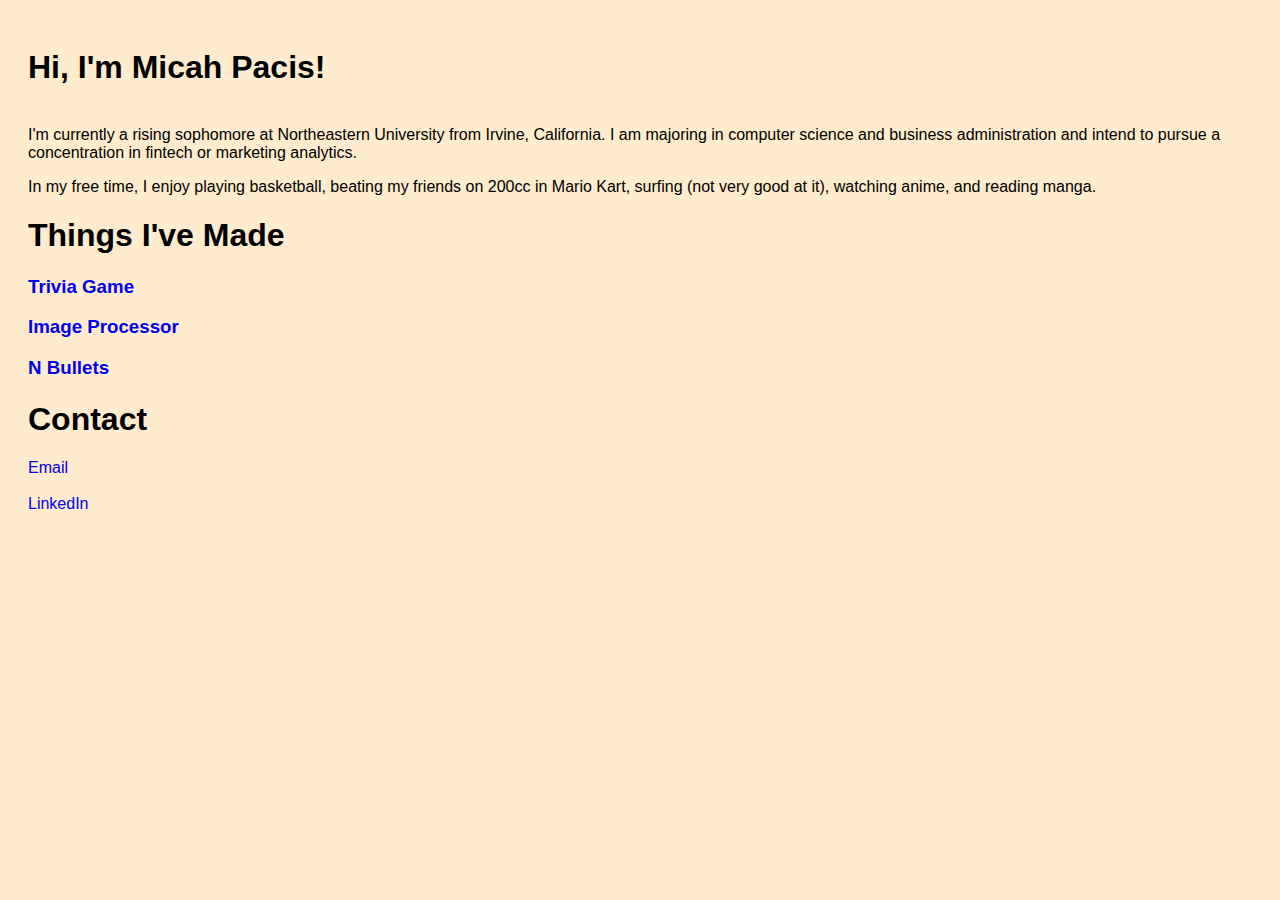
==== index.html @ e3245715 "adding content" ====
<!DOCTYPE html>
<html lang="en">
<html>


<head>
    <title>
        Micah Pacis
    </title>
    <link rel = "stylesheet" type = "text/css" href = "style.css" />
</head>

<body>

<p>
    <h1> Hi, I'm Micah Pacis!</h1>
    <br>
    I'm currently a rising sophomore at Northeastern University from Irvine, California. I am majoring in computer science and
    business administration and intend to pursue a concentration in fintech or marketing analytics.
</p>
<p>
    In my free time, I enjoy playing basketball, beating my friends on 200cc in Mario Kart, surfing (not very good at it), watching anime,
    and reading manga.
</p>

<p>
    <h1>Things I've Made</h1>
<h3>
    <a href="html/triviaGame.html" style="text-decoration: none">Trivia Game</a>
</h3>

<h3>
    <a href="html/imageProcessor.html" style="text-decoration: none">Image Processor</a>
</h3>

<h3> <a href="html/nBullets.html" style="text-decoration: none">N Bullets</a></h3>


<p>
    <h1> Contact</h1>
<a href="mailto: pacis.m@northeastern.edu" style="text-decoration: none">Email</a>
<br>
<br>
<a href="https://www.linkedin.com/in/micah-pacis-173a13194" style="text-decoration: none">LinkedIn</a>
</p>


</body>

</html>
---- style.css ----
#header {
    background-color: lightblue;
    color: purple;
}
.header-title {
    text-align: center;
}

body {
    padding: 20px;
    background-color: blanchedalmond;
    font-family: 'Inter', sans-serif;
}

video {
    display: block;
    margin: auto;
}
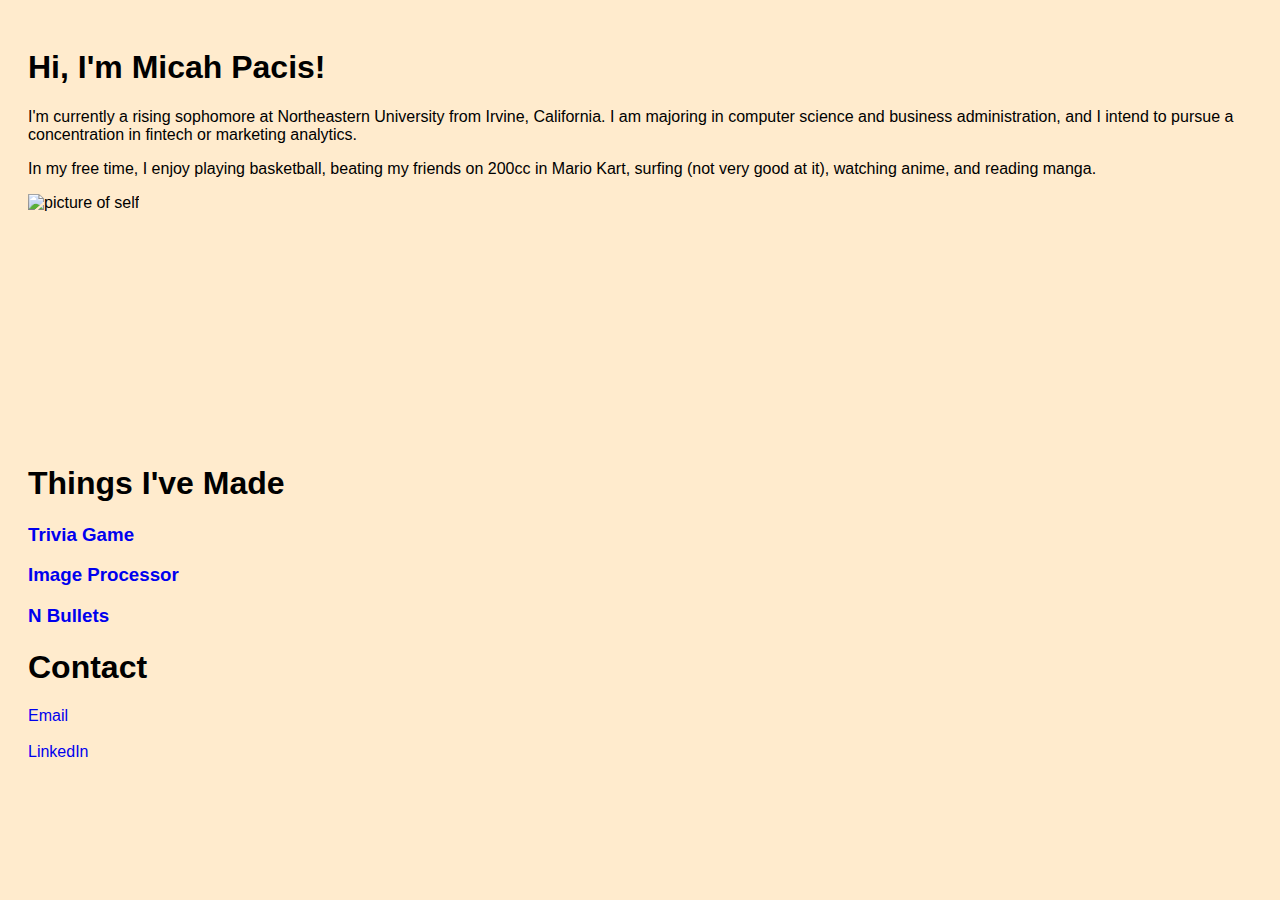
==== commit 2e0af249: "adding content and picture" ====
--- a/index.html
+++ b/index.html
@@ -4,6 +4,7 @@
 
 
 <head>
+    <meta charset="UTF-8">
     <title>
         Micah Pacis
     </title>
@@ -12,37 +13,63 @@
 
 <body>
 
-<p>
-    <h1> Hi, I'm Micah Pacis!</h1>
-    <br>
-    I'm currently a rising sophomore at Northeastern University from Irvine, California. I am majoring in computer science and
-    business administration and intend to pursue a concentration in fintech or marketing analytics.
-</p>
-<p>
-    In my free time, I enjoy playing basketball, beating my friends on 200cc in Mario Kart, surfing (not very good at it), watching anime,
-    and reading manga.
-</p>
 
-<p>
-    <h1>Things I've Made</h1>
-<h3>
-    <a href="html/triviaGame.html" style="text-decoration: none">Trivia Game</a>
-</h3>
-
-<h3>
-    <a href="html/imageProcessor.html" style="text-decoration: none">Image Processor</a>
-</h3>
-
-<h3> <a href="html/nBullets.html" style="text-decoration: none">N Bullets</a></h3>
+<div class = "picture-info-wrapper">
 
 
-<p>
+
+    <div class = "intro">
+
+        <h1> Hi, I'm Micah Pacis!</h1>
+        <p>
+            I'm currently a rising sophomore at Northeastern University from Irvine, California. I am majoring in computer science and
+            business administration, and I intend to pursue a concentration in fintech or marketing analytics.
+
+        </p>
+        <p>
+
+            In my free time, I enjoy playing basketball, beating my friends on 200cc in Mario Kart, surfing (not very good at it), watching anime,
+            and reading manga.
+        </p>
+    </div>
+
+    <div class = "self-picture" >
+
+        <img src="self-pic.jpg" alt="picture of self">
+
+
+    </div>
+
+
+</div>
+
+
+
+
+
+<div class = "project-overview">
+    <h1>Things I've Made</h1>
+    <h3>
+        <a href="html/triviaGame.html" style="text-decoration: none">Trivia Game</a>
+    </h3>
+
+    <h3>
+        <a href="html/imageProcessor.html" style="text-decoration: none">Image Processor</a>
+    </h3>
+
+    <h3> <a href="html/nBullets.html" style="text-decoration: none">N Bullets</a></h3>
+</div>
+
+
+<div class = "contact-info">
     <h1> Contact</h1>
-<a href="mailto: pacis.m@northeastern.edu" style="text-decoration: none">Email</a>
-<br>
-<br>
-<a href="https://www.linkedin.com/in/micah-pacis-173a13194" style="text-decoration: none">LinkedIn</a>
-</p>
+    <a href="mailto: pacis.m@northeastern.edu" style="text-decoration: none">Email</a>
+    <br>
+    <br>
+    <a href="https://www.linkedin.com/in/micah-pacis-173a13194" style="text-decoration: none">LinkedIn</a>
+    </p>
+</div>
+
 
 
 </body>
--- a/style.css
+++ b/style.css
@@ -16,3 +16,29 @@
     display: block;
     margin: auto;
 }
+
+.center {
+    display: block;
+    margin-left: auto;
+    margin-right: auto;
+    text-align: center;
+}
+
+.self-picture {
+    height: 250px;
+    width: 300px;
+}
+
+
+.intro {
+
+
+}
+
+img {
+    max-width: 100%;
+    max-height: 100%;
+    object-fit: contain;
+    margin-left: auto;
+    margin-right: auto;
+}
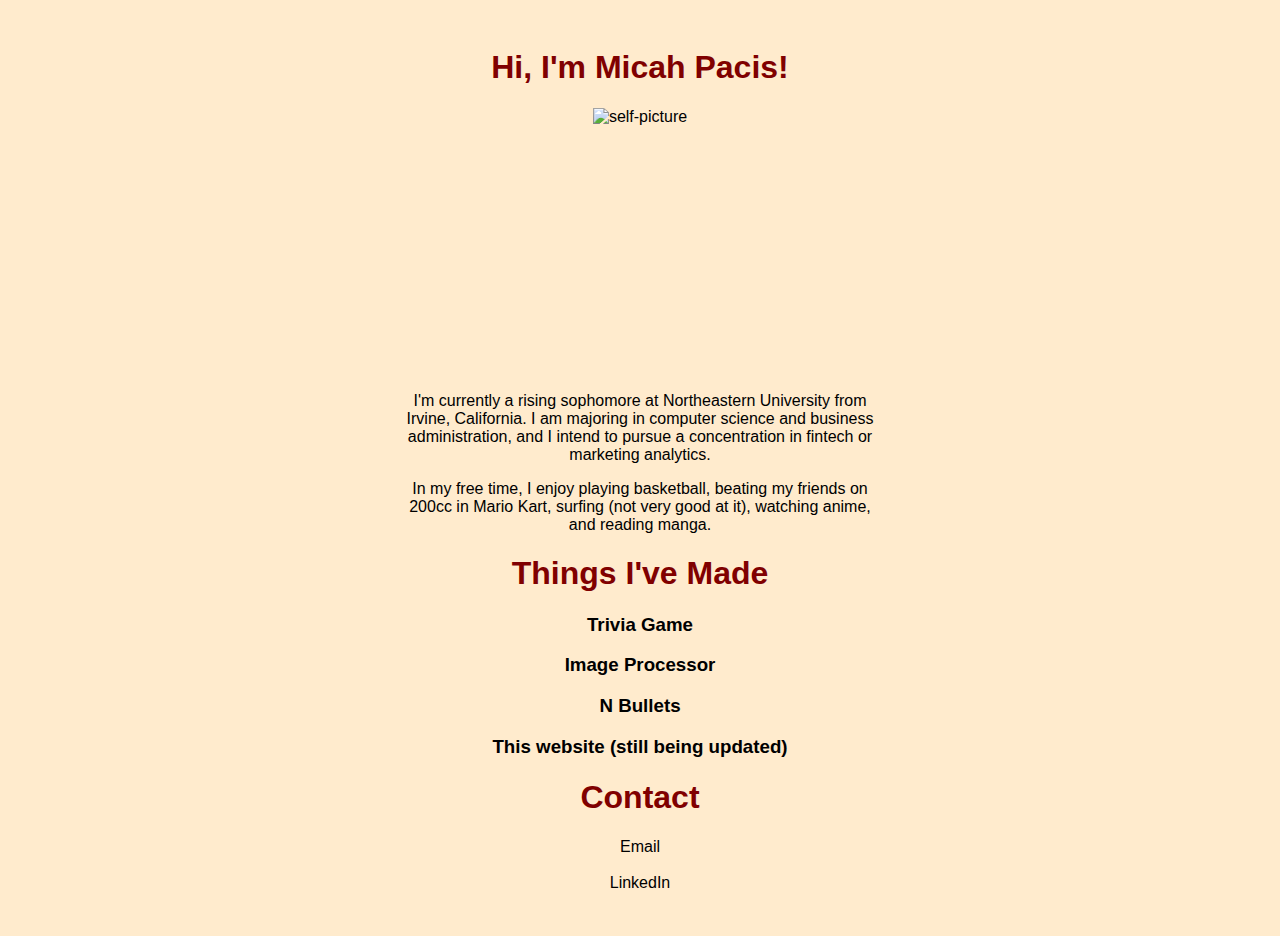
==== commit ea22c157: "updating links and centering stuff" ====
--- a/index.html
+++ b/index.html
@@ -19,26 +19,35 @@
 
 
     <div class = "intro">
+        <div class = "hello" >
+            <h1> Hi, I'm Micah Pacis!</h1>
+        </div>
 
-        <h1> Hi, I'm Micah Pacis!</h1>
-        <p>
-            I'm currently a rising sophomore at Northeastern University from Irvine, California. I am majoring in computer science and
-            business administration, and I intend to pursue a concentration in fintech or marketing analytics.
+        <div class = "self-picture" >
 
-        </p>
-        <p>
+            <img src="self-pic.jpg" alt="self-picture">
 
-            In my free time, I enjoy playing basketball, beating my friends on 200cc in Mario Kart, surfing (not very good at it), watching anime,
-            and reading manga.
-        </p>
+
+        </div>
+
+
+        <br>
+        <div class = "aboutMe">
+            <p >
+                I'm currently a rising sophomore at Northeastern University from Irvine, California. I am majoring in computer science and
+                business administration, and I intend to pursue a concentration in fintech or marketing analytics.
+
+            </p>
+            <p>
+
+                In my free time, I enjoy playing basketball, beating my friends on 200cc in Mario Kart, surfing (not very good at it), watching anime,
+                and reading manga.
+            </p>
+        </div>
+
     </div>
 
-    <div class = "self-picture" >
 
-        <img src="self-pic.jpg" alt="picture of self">
-
-
-    </div>
 
 
 </div>
@@ -48,7 +57,10 @@
 
 
 <div class = "project-overview">
-    <h1>Things I've Made</h1>
+    <div class = "projects">
+        <h1>Things I've Made </h1>
+    </div>
+
     <h3>
         <a href="html/triviaGame.html" style="text-decoration: none">Trivia Game</a>
     </h3>
@@ -58,12 +70,17 @@
     </h3>
 
     <h3> <a href="html/nBullets.html" style="text-decoration: none">N Bullets</a></h3>
+
+    <h3> This website (still being updated)</h3>
 </div>
 
 
 <div class = "contact-info">
-    <h1> Contact</h1>
-    <a href="mailto: pacis.m@northeastern.edu" style="text-decoration: none">Email</a>
+    <div class = "contact-title">
+        <h1> Contact</h1>
+    </div>
+
+    <a href="mailto: pacis.m@northeastern.edu" style="text-decoration: none" >Email</a>
     <br>
     <br>
     <a href="https://www.linkedin.com/in/micah-pacis-173a13194" style="text-decoration: none">LinkedIn</a>
--- a/style.css
+++ b/style.css
@@ -18,21 +18,29 @@
 }
 
 .center {
-    display: block;
-    margin-left: auto;
-    margin-right: auto;
-    text-align: center;
+    /*display: block;*/
+    /*margin-left: auto;*/
+    /*margin-right: auto;*/
+    /*text-align: center;*/
 }
 
 .self-picture {
     height: 250px;
     width: 300px;
+    margin-left: auto;
+    margin-right: auto;
 }
 
 
 .intro {
+    text-align: center;
 
 
+}
+.aboutMe {
+    margin-left: auto;
+    margin-right: auto;
+    max-width: 40%;
 }
 
 img {
@@ -42,3 +50,28 @@
     margin-left: auto;
     margin-right: auto;
 }
+
+a:link {
+    color: black;
+}
+a:visited {
+    color: black;
+}
+a:hover {
+    color: purple;
+}
+.projects {
+    color: maroon;
+}
+.contact-title {
+    color: maroon;
+}
+.project-overview {
+    text-align: center;
+}
+.contact-info {
+    text-align: center;
+}
+.hello {
+    color: maroon;
+}
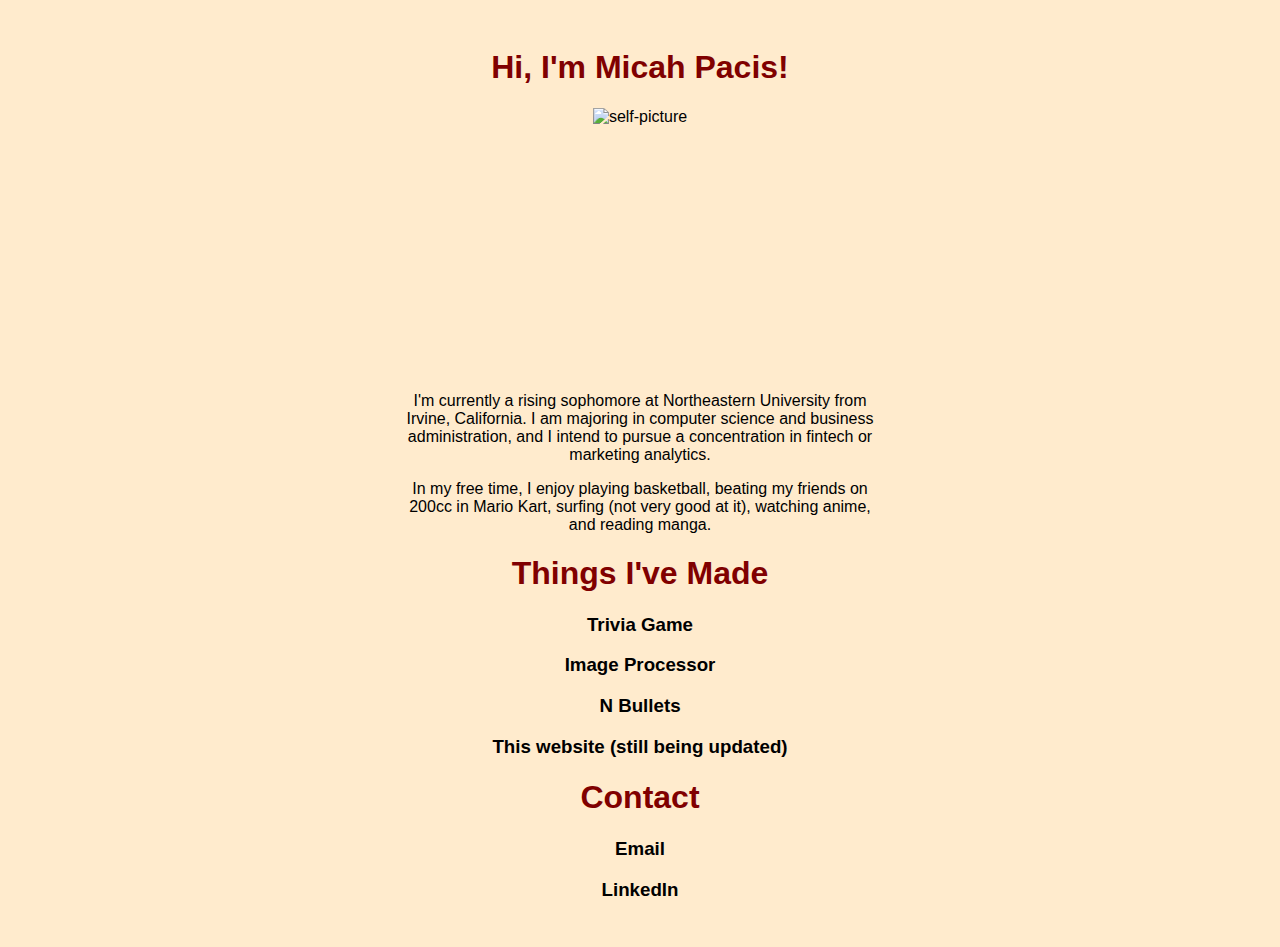
==== commit 919bf8c2: "trying to make picture visible" ====
--- a/index.html
+++ b/index.html
@@ -25,7 +25,7 @@
 
         <div class = "self-picture" >
 
-            <img src="self-pic.jpg" alt="self-picture">
+            <img src="../self-pic.jpg" alt="self-picture">
 
 
         </div>
@@ -34,13 +34,15 @@
         <br>
         <div class = "aboutMe">
             <p >
-                I'm currently a rising sophomore at Northeastern University from Irvine, California. I am majoring in computer science and
+                I'm currently a rising sophomore at Northeastern University from Irvine, California.
+                I am majoring in computer science and
                 business administration, and I intend to pursue a concentration in fintech or marketing analytics.
 
             </p>
             <p>
 
-                In my free time, I enjoy playing basketball, beating my friends on 200cc in Mario Kart, surfing (not very good at it), watching anime,
+                In my free time, I enjoy playing basketball, beating my friends on 200cc in
+                Mario Kart, surfing (not very good at it), watching anime,
                 and reading manga.
             </p>
         </div>
@@ -80,10 +82,13 @@
         <h1> Contact</h1>
     </div>
 
-    <a href="mailto: pacis.m@northeastern.edu" style="text-decoration: none" >Email</a>
-    <br>
-    <br>
-    <a href="https://www.linkedin.com/in/micah-pacis-173a13194" style="text-decoration: none">LinkedIn</a>
+    <h3>
+        <a href="mailto: pacis.m@northeastern.edu" style="text-decoration: none" >Email</a>
+    </h3>
+    <h3>
+        <a href="https://www.linkedin.com/in/micah-pacis-173a13194" style="text-decoration: none">LinkedIn</a>
+    </h3>
+
     </p>
 </div>
 
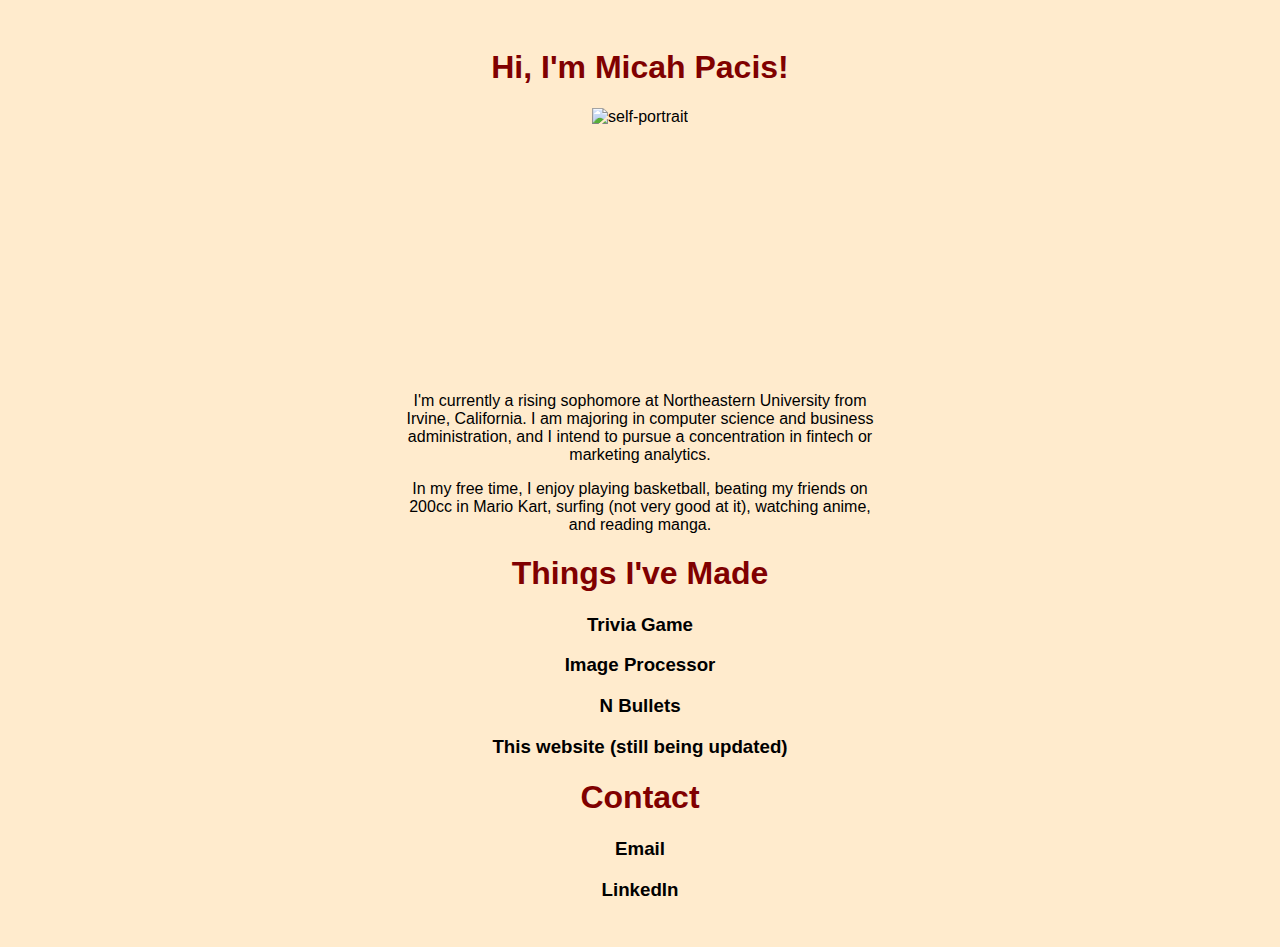
==== commit 9a83e402: "still trying to get image to show" ====
--- a/index.html
+++ b/index.html
@@ -25,7 +25,7 @@
 
         <div class = "self-picture" >
 
-            <img src="../self-pic.jpg" alt="self-picture">
+            <img src="self-pic.jpg" alt="self-portrait">
 
 
         </div>
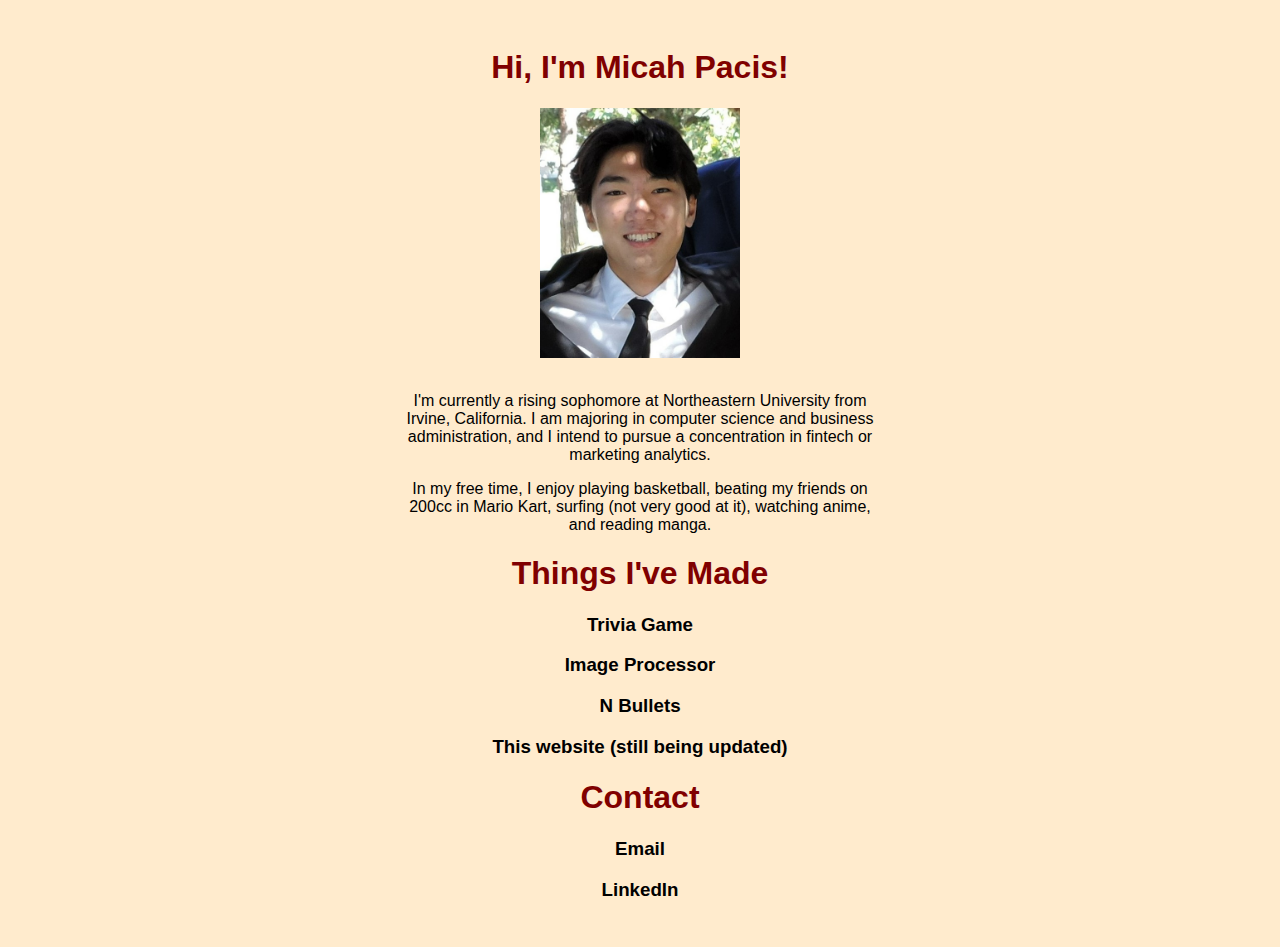
==== commit 45e6108a: "changed jpg to JPG" ====
--- a/index.html
+++ b/index.html
@@ -25,7 +25,7 @@
 
         <div class = "self-picture" >
 
-            <img src="self-pic.jpg" alt="self-portrait">
+            <img src="self-pic.JPG" alt="self-portrait">
 
 
         </div>
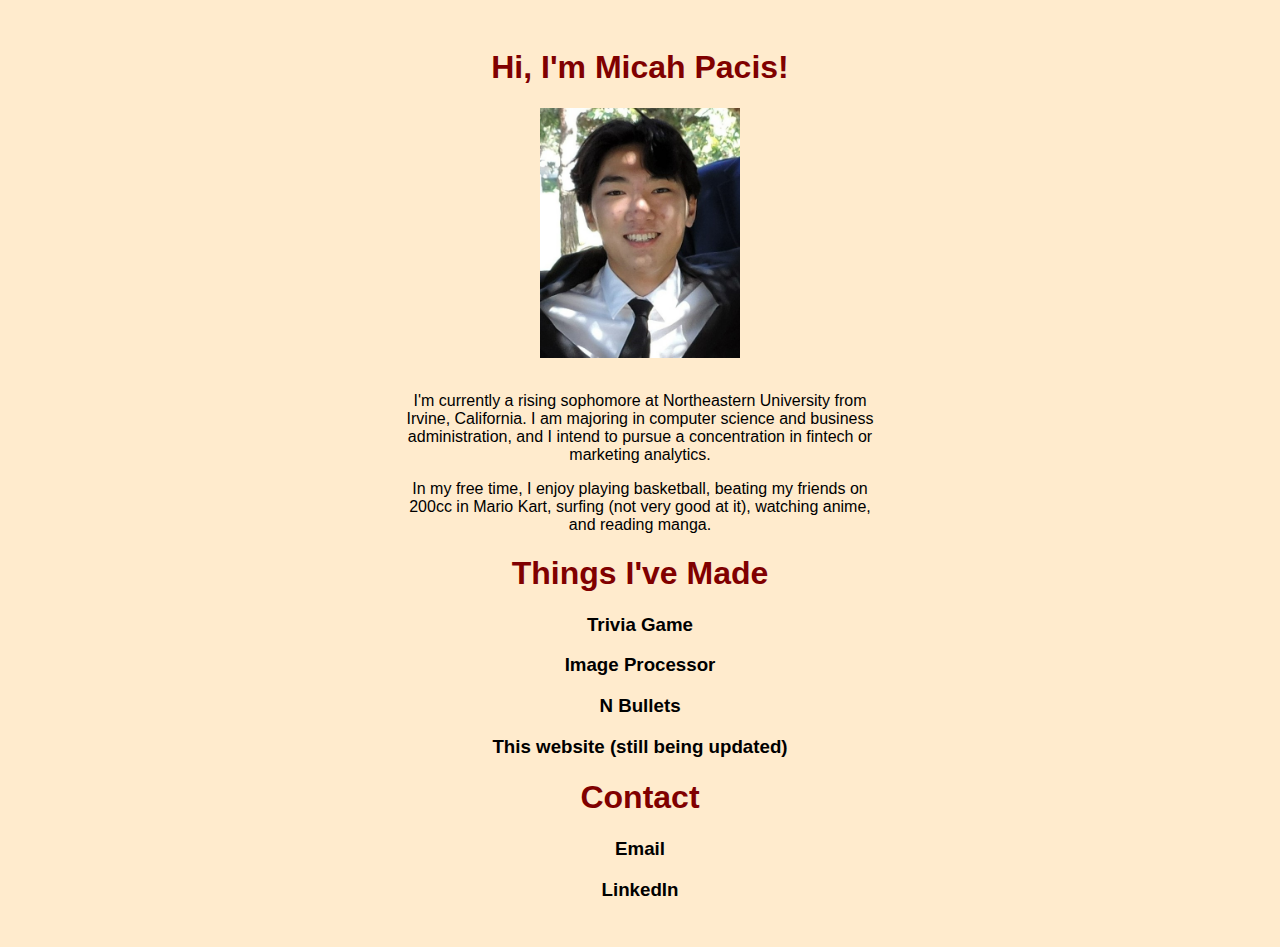
==== commit dd45a6b3: "changed from jpg to png" ====
--- a/index.html
+++ b/index.html
@@ -25,7 +25,7 @@
 
         <div class = "self-picture" >
 
-            <img src="self-pic.JPG" alt="self-portrait">
+            <img src="self-pic.png" alt="self-portrait">
 
 
         </div>
